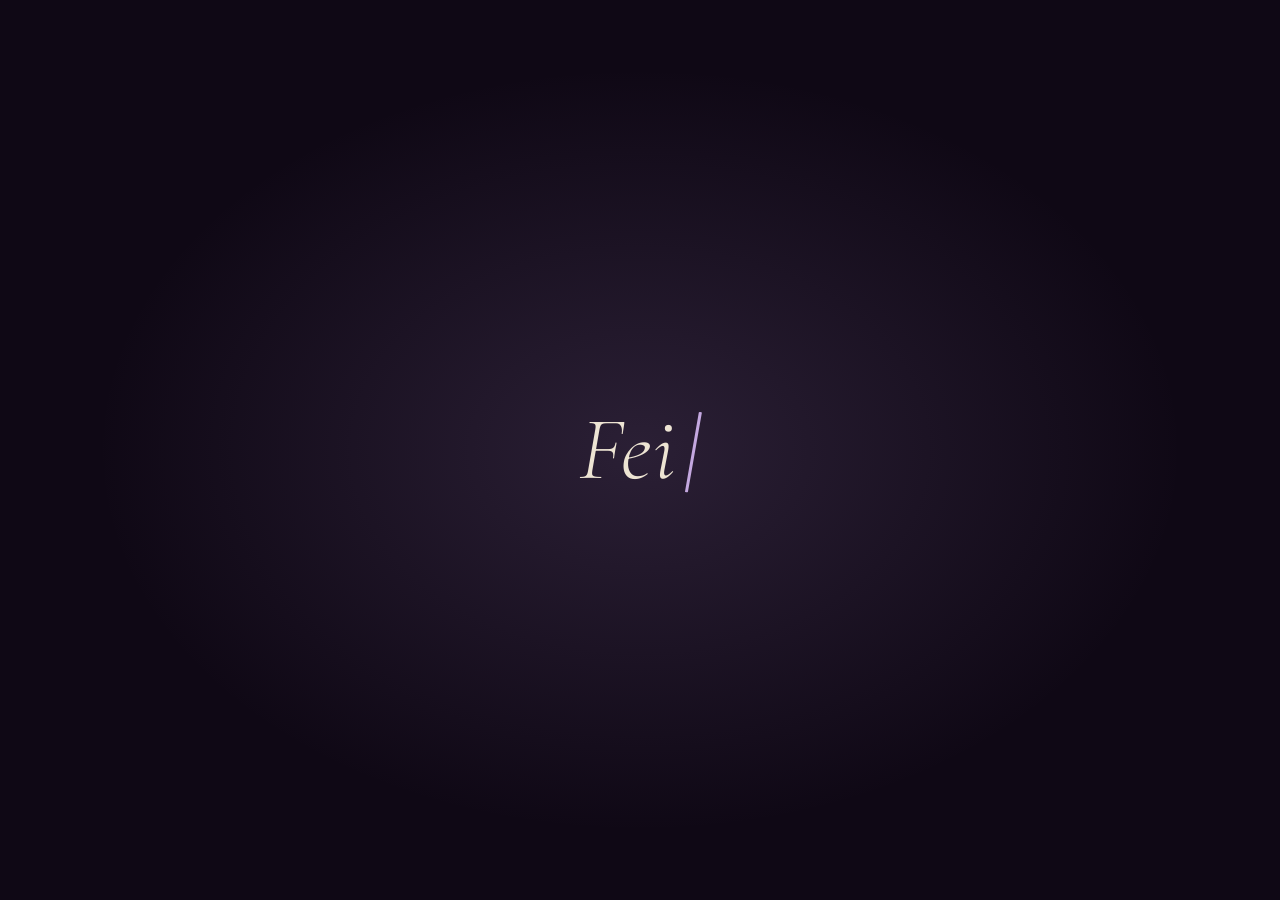
==== index.html @ f2038917 "Pagina de creditos com glitch e efeito de TV Co-Authored-By: Claude Sonnet 4.6 <noreply@anthropic.co" ====
<!DOCTYPE html>
<html lang="pt-BR">
<head>
  <meta charset="UTF-8" />
  <meta name="viewport" content="width=device-width, initial-scale=1.0" />
  <meta name="description" content="Feito com Amor — um lugar pra Agatha." />
  <meta name="theme-color" content="#0f0815" />

  <title>Feito com Amor</title>

  <link rel="preconnect" href="https://fonts.googleapis.com" />
  <link rel="preconnect" href="https://fonts.gstatic.com" crossorigin />
  <link
    href="https://fonts.googleapis.com/css2?family=Cormorant+Garamond:ital,wght@0,300;0,400;0,500;1,300;1,400&family=Dancing+Script:wght@400;500;600&family=Inter:wght@300;400;500;600;700&display=swap"
    rel="stylesheet"
  />

  <link rel="stylesheet" href="css/style.css" />
  <link rel="stylesheet" href="css/menu.css" />
</head>

<body class="home">

  <!-- ETAPA 1 — "Feito com Amor" -->
  <section id="etapa-1" class="etapa etapa--1" aria-label="Abertura">
    <div class="etapa__conteudo">
      <h1 class="etapa__titulo" id="titulo-1" aria-live="polite"></h1>
    </div>
  </section>

  <!-- ETAPA 2 — Texto de introdução -->
  <section id="etapa-2" class="etapa etapa--2" aria-label="Introdução">
    <div class="etapa__conteudo">
      <h2 class="etapa__olho">Comece por aqui</h2>
      <div class="introducao" id="introducao-texto" aria-live="polite"></div>
      <button class="etapa__avancar" id="btn-continuar" type="button" aria-label="Conhecer quem te ama">
        <span>Conhecer quem te ama</span>
        <svg viewBox="0 0 24 24" aria-hidden="true">
          <path d="M12 4l-1.4 1.4L16.2 11H4v2h12.2l-5.6 5.6L12 20l8-8z" fill="currentColor"/>
        </svg>
      </button>
    </div>
  </section>

  <!-- ETAPA 3 — As três portas -->
  <section id="etapa-3" class="etapa etapa--3" aria-label="As portas">

    <button class="btn-voltar-intro" id="btn-voltar-intro" type="button" aria-label="Voltar para o começo">
      <svg viewBox="0 0 24 24" aria-hidden="true">
        <path d="M20 11H7.83l5.59-5.59L12 4l-8 8 8 8 1.41-1.41L7.83 13H20v-2z" fill="currentColor"/>
      </svg>
      <span>Comece por aqui</span>
    </button>

    <div class="etapa__conteudo etapa__conteudo--portas">
      <h2 class="etapa__olho">Abra uma porta</h2>
      <p class="etapa__subtitulo">Cada porta é um mundo. Você escolhe por onde começar.</p>

      <nav class="portas-grade" aria-label="Mundos">
        <!-- Mexicana -->
        <div class="porta-item porta-item--mexicana">
          <a href="amigos/mexicana/index.html" class="porta-link" aria-label="Entrar no mundo de Mexicana">
            <div class="porta-visual">
              <img class="porta-foto" src="assets/images/mexicana.png" alt="" aria-hidden="true" />
              <svg class="porta-svg" viewBox="0 0 160 240" fill="none" xmlns="http://www.w3.org/2000/svg" aria-hidden="true">
                <rect x="1" y="1" width="158" height="238" rx="1" stroke="rgba(168,137,198,0.35)" stroke-width="1.5"/>
                <path d="M16,65 Q16,14 80,14 Q144,14 144,65 L144,228 L16,228 Z" fill="rgba(15,8,21,0.85)" stroke="rgba(168,137,198,0.22)" stroke-width="1"/>
                <path d="M27,68 Q27,27 80,27 Q133,27 133,68" stroke="rgba(168,137,198,0.15)" stroke-width="1" fill="none"/>
                <rect x="27" y="74" width="106" height="60" rx="1" stroke="rgba(168,137,198,0.18)" stroke-width="1"/>
                <rect x="27" y="147" width="106" height="70" rx="1" stroke="rgba(168,137,198,0.18)" stroke-width="1"/>
                <circle cx="126" cy="184" r="6" fill="rgba(168,137,198,0.55)" stroke="rgba(196,168,224,0.3)" stroke-width="1"/>
                <rect x="125" y="190" width="2" height="8" rx="1" fill="rgba(168,137,198,0.4)"/>
              </svg>
              <div class="porta-entrar" aria-hidden="true">Entrar</div>
            </div>
            <div class="porta-info">
              <span class="porta-numero">01</span>
              <span class="porta-nome">Mexicana</span>
            </div>
          </a>
        </div>

        <!-- Pablo -->
        <div class="porta-item porta-item--pablo">
          <a href="amigos/pablo/index.html" class="porta-link" aria-label="Entrar no mundo de Pablo">
            <div class="porta-visual">
              <img class="porta-foto" src="assets/images/pablo.png" alt="" aria-hidden="true" />
              <svg class="porta-svg" viewBox="0 0 160 240" fill="none" xmlns="http://www.w3.org/2000/svg" aria-hidden="true">
                <rect x="1" y="1" width="158" height="238" rx="1" stroke="rgba(122,95,168,0.35)" stroke-width="1.5"/>
                <path d="M16,65 Q16,14 80,14 Q144,14 144,65 L144,228 L16,228 Z" fill="rgba(15,8,21,0.85)" stroke="rgba(122,95,168,0.22)" stroke-width="1"/>
                <path d="M27,68 Q27,27 80,27 Q133,27 133,68" stroke="rgba(122,95,168,0.15)" stroke-width="1" fill="none"/>
                <rect x="27" y="74" width="106" height="60" rx="1" stroke="rgba(122,95,168,0.18)" stroke-width="1"/>
                <rect x="27" y="147" width="106" height="70" rx="1" stroke="rgba(122,95,168,0.18)" stroke-width="1"/>
                <circle cx="126" cy="184" r="6" fill="rgba(122,95,168,0.55)" stroke="rgba(160,140,200,0.3)" stroke-width="1"/>
                <rect x="125" y="190" width="2" height="8" rx="1" fill="rgba(122,95,168,0.4)"/>
              </svg>
              <div class="porta-entrar" aria-hidden="true">Entrar</div>
            </div>
            <div class="porta-info">
              <span class="porta-numero">02</span>
              <span class="porta-nome">Pablo</span>
            </div>
          </a>
        </div>

        <!-- Purple -->
        <div class="porta-item porta-item--purple">
          <a href="amigos/purple/index.html" class="porta-link" aria-label="Entrar no mundo de Purple">
            <div class="porta-visual">
              <img class="porta-foto" src="assets/images/purple.png" alt="" aria-hidden="true" />
              <svg class="porta-svg" viewBox="0 0 160 240" fill="none" xmlns="http://www.w3.org/2000/svg" aria-hidden="true">
                <rect x="1" y="1" width="158" height="238" rx="1" stroke="rgba(176,156,208,0.35)" stroke-width="1.5"/>
                <path d="M16,65 Q16,14 80,14 Q144,14 144,65 L144,228 L16,228 Z" fill="rgba(15,8,21,0.85)" stroke="rgba(176,156,208,0.22)" stroke-width="1"/>
                <path d="M27,68 Q27,27 80,27 Q133,27 133,68" stroke="rgba(176,156,208,0.15)" stroke-width="1" fill="none"/>
                <rect x="27" y="74" width="106" height="60" rx="1" stroke="rgba(176,156,208,0.18)" stroke-width="1"/>
                <rect x="27" y="147" width="106" height="70" rx="1" stroke="rgba(176,156,208,0.18)" stroke-width="1"/>
                <circle cx="126" cy="184" r="6" fill="rgba(176,156,208,0.55)" stroke="rgba(208,192,232,0.3)" stroke-width="1"/>
                <rect x="125" y="190" width="2" height="8" rx="1" fill="rgba(176,156,208,0.4)"/>
              </svg>
              <div class="porta-entrar" aria-hidden="true">Entrar</div>
            </div>
            <div class="porta-info">
              <span class="porta-numero">03</span>
              <span class="porta-nome">Purple</span>
            </div>
          </a>
        </div>
      </nav>

      <a href="creditos.html" class="btn-creditos" aria-label="Ver créditos">Créditos</a>
    </div>
  </section>

  <!-- Overlay de transição de página -->
  <div class="transicao-overlay" id="transicao-overlay" aria-hidden="true"></div>

  <script src="js/menu.js" defer></script>
</body>
</html>
---- css/style.css ----
/* ============================================================
   SISTEMA DE DESIGN — PARA AGATHA
   Princípio: cada escolha existe pra fazer a leitura demorar
   o tempo que o sentimento pede.
   ============================================================ */

/* ---------- Reset gentil ---------- */
*,
*::before,
*::after {
  box-sizing: border-box;
  margin: 0;
  padding: 0;
}

html {
  scroll-behavior: smooth;
  /* Suaviza o scroll programático também */
}

img {
  max-width: 100%;
  display: block;
}

button {
  font: inherit;
  color: inherit;
  background: none;
  border: none;
  cursor: pointer;
}

/* ---------- Variáveis (a "alma" visual) ---------- */
:root {
  /* Paleta: tinta sobre papel, à noite */
  --tinta:        #2a211b;     /* Marrom-tinta escuro */
  --tinta-suave:  #5a4a3e;
  --papel:        #f4ece0;     /* Papel envelhecido quente */
  --papel-claro:  #faf5ec;
  --papel-sombra: #e8dcc4;
  --dourado:      #b08a4d;     /* Detalhes: vinheta, borda fina */
  --dourado-claro:#d4b681;
  --noite:        #14110d;     /* Fundos escuros (abertura, encerramento) */
  --noite-suave:  #1f1a14;
  --creme:        #ede4d3;     /* Texto claro sobre noite */

  /* Tipografia */
  --fonte-serif:  'Cormorant Garamond', Georgia, 'Times New Roman', serif;
  --fonte-script: 'Dancing Script', 'Brush Script MT', cursive;
  --fonte-sans:   'Inter', -apple-system, BlinkMacSystemFont, 'Segoe UI', sans-serif;

  /* Tamanhos (escala fluida, respira em qualquer tela) */
  --tamanho-hero:    clamp(2.2rem, 6vw, 4.5rem);
  --tamanho-titulo:  clamp(1.8rem, 4.5vw, 3rem);
  --tamanho-texto:   clamp(1.05rem, 1.4vw, 1.2rem);
  --tamanho-pequeno: clamp(0.85rem, 1.1vw, 0.95rem);

  /* Espaçamento generoso — a respiração do design */
  --espaco-secao:   clamp(5rem, 12vh, 10rem);
  --espaco-bloco:   clamp(1.5rem, 3vw, 2.5rem);

  /* Ritmo de movimento */
  --transicao-lenta: 1.4s cubic-bezier(0.22, 0.61, 0.36, 1);
  --transicao-media: 0.8s cubic-bezier(0.22, 0.61, 0.36, 1);
  --transicao-curta: 0.4s ease;
}

/* ---------- Base ---------- */
html, body {
  background: var(--papel);
  color: var(--tinta);
  font-family: var(--fonte-sans);
  font-size: var(--tamanho-texto);
  line-height: 1.7;
  font-weight: 300;
  -webkit-font-smoothing: antialiased;
  -moz-osx-font-smoothing: grayscale;
  overflow-x: hidden;
}

body.amigo,
body.home {
  background: var(--noite);
  color: var(--creme);
}

/* Textura sutil de papel em todo o corpo (não é barulhenta) */
body {
  background-image:
    radial-gradient(ellipse at top, rgba(176, 138, 77, 0.04), transparent 60%),
    radial-gradient(ellipse at bottom, rgba(42, 33, 27, 0.03), transparent 60%);
  background-attachment: fixed;
}

/* ---------- Acessibilidade ---------- */
.skip-link {
  position: absolute;
  top: -100px;
  left: 1rem;
  background: var(--tinta);
  color: var(--papel);
  padding: 0.75rem 1.25rem;
  border-radius: 4px;
  text-decoration: none;
  font-size: 0.9rem;
  z-index: 1000;
  transition: top var(--transicao-curta);
}
.skip-link:focus {
  top: 1rem;
}

@media (prefers-reduced-motion: reduce) {
  *, *::before, *::after {
    animation-duration: 0.01ms !important;
    animation-iteration-count: 1 !important;
    transition-duration: 0.01ms !important;
    scroll-behavior: auto !important;
  }
}

/* Foco visível (teclado) */
:focus-visible {
  outline: 2px solid var(--dourado);
  outline-offset: 4px;
  border-radius: 2px;
}

/* ============================================================
   ABERTURA
   ============================================================ */
.abertura {
  position: fixed;
  inset: 0;
  background: var(--noite);
  color: var(--creme);
  display: flex;
  align-items: center;
  justify-content: center;
  text-align: center;
  z-index: 100;
  padding: 2rem;
  transition: opacity var(--transicao-lenta), visibility var(--transicao-lenta);
}

.abertura--saindo {
  opacity: 0;
  visibility: hidden;
  pointer-events: none;
}

.abertura__conteudo {
  max-width: 36rem;
}

.abertura__assinatura {
  font-family: var(--fonte-sans);
  font-size: var(--tamanho-pequeno);
  letter-spacing: 0.4em;
  text-transform: lowercase;
  color: var(--dourado-claro);
  opacity: 0;
  animation: aparecer 1.2s ease 0.3s forwards;
  margin-bottom: 3rem;
}

.abertura__titulo {
  font-family: var(--fonte-serif);
  font-size: var(--tamanho-hero);
  font-weight: 300;
  font-style: italic;
  line-height: 1.2;
  letter-spacing: 0.01em;
  min-height: 2.4em; /* reserva espaço enquanto digita */
  margin-bottom: 4rem;
}

/* Cursor piscante do "está sendo digitado" */
.abertura__titulo::after {
  content: '|';
  display: inline-block;
  margin-left: 0.05em;
  animation: piscar 1s steps(1) infinite;
  color: var(--dourado-claro);
  font-weight: 100;
}

@keyframes piscar {
  50% { opacity: 0; }
}

.abertura__convite {
  font-family: var(--fonte-sans);
  font-size: var(--tamanho-pequeno);
  letter-spacing: 0.3em;
  text-transform: lowercase;
  color: var(--creme);
  opacity: 0;
  animation: pulsar 3s ease-in-out infinite;
}

@keyframes pulsar {
  0%, 100% { opacity: 0.3; }
  50%      { opacity: 0.7; }
}

@keyframes aparecer {
  to { opacity: 1; }
}

@keyframes piscar {
  50% { opacity: 0; }
}

/* Quando o conteúdo principal começa a aparecer */
body.aberto .abertura {
  position: fixed; /* continua no lugar até o fade terminar */
}

/* ============================================================
   SEÇÕES — base comum
   ============================================================ */
.secao__cabecalho {
  text-align: center;
  margin-bottom: calc(var(--espaco-secao) * 0.7);
  padding: 0 1.5rem;
}

.secao__olho {
  font-family: var(--fonte-sans);
  font-size: var(--tamanho-pequeno);
  letter-spacing: 0.4em;
  text-transform: lowercase;
  color: var(--dourado);
  margin-bottom: 1rem;
}

.secao__titulo {
  font-family: var(--fonte-serif);
  font-size: var(--tamanho-titulo);
  font-weight: 400;
  font-style: italic;
  color: var(--tinta);
}

/* Estado inicial: invisível até o JS revelar */
.revelar {
  opacity: 0;
  transform: translateY(40px);
  transition: opacity 1.2s ease, transform 1.2s ease;
}

.revelar.revelar--visivel {
  opacity: 1;
  transform: translateY(0);
}

/* ============================================================
   CARTA
   ============================================================ */
.carta {
  min-height: 100vh;
  display: flex;
  align-items: center;
  justify-content: center;
  padding: var(--espaco-secao) 1.5rem;
  background: var(--papel);
}

.carta__papel {
  max-width: 38rem;
  width: 100%;
  background: var(--papel-claro);
  padding: clamp(2.5rem, 6vw, 5rem) clamp(2rem, 5vw, 4rem);
  border: 1px solid var(--papel-sombra);
  border-radius: 2px;
  box-shadow:
    0 1px 0 rgba(255, 255, 255, 0.5) inset,
    0 30px 60px -20px rgba(42, 33, 27, 0.15),
    0 10px 20px -10px rgba(42, 33, 27, 0.1);
  position: relative;
}

/* Vinheta nas bordas — amassa a página com suavidade */
.carta__papel::before {
  content: '';
  position: absolute;
  inset: 8px;
  border: 1px solid rgba(176, 138, 77, 0.25);
  border-radius: 1px;
  pointer-events: none;
}

.carta__data {
  font-family: var(--fonte-sans);
  font-size: var(--tamanho-pequeno);
  letter-spacing: 0.25em;
  text-transform: lowercase;
  color: var(--tinta-suave);
  text-align: center;
  margin-bottom: 3rem;
}

.carta__corpo {
  font-family: var(--fonte-script);
  font-size: clamp(1.3rem, 2.4vw, 1.7rem);
  line-height: 1.9;
  color: var(--tinta);
  text-align: left;
  margin-bottom: 3rem;
}

.carta__corpo p {
  margin-bottom: 1.5em;
  min-height: 1.9em; /* reserva espaço durante a digitação */
}

/* Cursor piscante na carta também */
.carta__corpo p.digitando::after {
  content: '|';
  display: inline-block;
  margin-left: 0.05em;
  animation: piscar 1s steps(1) infinite;
  color: var(--dourado);
  font-weight: 300;
}

.carta__assinatura {
  font-family: var(--fonte-script);
  font-size: clamp(1.4rem, 2.6vw, 1.9rem);
  color: var(--tinta-suave);
  text-align: right;
  font-style: italic;
}

/* ============================================================
   LINHA DO TEMPO
   ============================================================ */
.linha-do-tempo {
  padding: var(--espaco-secao) 1.5rem;
  background: var(--papel-claro);
  background-image:
    linear-gradient(to bottom, transparent, rgba(176, 138, 77, 0.03) 50%, transparent);
}

.memorias {
  list-style: none;
  max-width: 72rem;
  margin: 0 auto;
  display: flex;
  flex-direction: column;
  gap: var(--espaco-secao);
}

.memoria {
  display: grid;
  grid-template-columns: 1fr;
  gap: 2rem;
  align-items: center;
}

@media (min-width: 768px) {
  .memoria {
    grid-template-columns: 1fr 1fr;
    gap: 4rem;
  }
  .memoria--invertida .memoria__figura {
    order: 2;
  }
  .memoria--invertida .memoria__texto {
    order: 1;
    text-align: right;
  }
}

/* A moldura: parece polaroid levemente imperfeita */
.memoria__figura {
  position: relative;
  background: #fff;
  padding: 14px 14px 40px;
  box-shadow:
    0 2px 4px rgba(0, 0, 0, 0.05),
    0 20px 40px -15px rgba(42, 33, 27, 0.25);
  transform: rotate(-1.5deg);
  transition: transform var(--transicao-media);
}

.memoria:hover .memoria__figura,
.memoria:focus-within .memoria__figura {
  transform: rotate(0deg) scale(1.02);
}

.memoria--invertida .memoria__figura {
  transform: rotate(1.5deg);
}

.memoria__foto,
.memoria__foto-placeholder {
  width: 100%;
  aspect-ratio: 4 / 5;
  object-fit: cover;
  background-color: var(--papel-sombra);
  display: block;
}

.memoria__foto-placeholder {
  display: flex;
  align-items: center;
  justify-content: center;
  font-family: var(--fonte-sans);
  font-size: var(--tamanho-pequeno);
  color: var(--tinta-suave);
  letter-spacing: 0.2em;
  text-transform: lowercase;
  font-style: italic;
  background: linear-gradient(135deg, var(--papel-sombra), var(--papel-claro));
}

.memoria__foto {
  display: none; /* só aparece quando a imagem carrega */
}

.memoria__legenda {
  position: absolute;
  bottom: 10px;
  left: 14px;
  right: 14px;
  text-align: center;
  font-family: var(--fonte-script);
  font-size: 1.1rem;
  color: var(--tinta-suave);
}

.memoria__data {
  font-family: var(--fonte-sans);
  font-size: var(--tamanho-pequeno);
  letter-spacing: 0.3em;
  text-transform: lowercase;
  color: var(--dourado);
  margin-bottom: 0.75rem;
}

.memoria__titulo {
  font-family: var(--fonte-serif);
  font-size: clamp(1.5rem, 3vw, 2.2rem);
  font-weight: 400;
  font-style: italic;
  color: var(--tinta);
  margin-bottom: 1rem;
  line-height: 1.2;
}

.memoria__descricao {
  font-size: var(--tamanho-texto);
  color: var(--tinta-suave);
  line-height: 1.7;
}

/* ============================================================
   GALERIA — espalhada como num caderno
   ============================================================ */
.galeria {
  padding: var(--espaco-secao) 1.5rem;
  background: var(--papel);
  position: relative;
  overflow: hidden;
}

.galeria__grade {
  max-width: 80rem;
  margin: 0 auto;
  display: grid;
  grid-template-columns: repeat(2, 1fr);
  gap: 1.5rem;
}

@media (min-width: 768px) {
  .galeria__grade {
    grid-template-columns: repeat(3, 1fr);
    gap: 2rem;
  }
}

@media (min-width: 1024px) {
  .galeria__grade {
    grid-template-columns: repeat(4, 1fr);
    gap: 2.5rem;
  }
}

.galeria__item {
  position: relative;
  background: #fff;
  padding: 10px 10px 32px;
  box-shadow:
    0 2px 4px rgba(0, 0, 0, 0.04),
    0 15px 30px -12px rgba(42, 33, 27, 0.2);
  transition: transform var(--transicao-media), z-index 0s;
  z-index: 1;
}

/* Rotações imperfeitas, como alguém colou à mão */
.galeria__item--1 { transform: rotate(-2.5deg); }
.galeria__item--2 { transform: rotate(1.8deg) translateY(20px); }
.galeria__item--3 { transform: rotate(-1deg); }
.galeria__item--4 { transform: rotate(2.2deg) translateY(-15px); }
.galeria__item--5 { transform: rotate(-1.8deg) translateY(10px); }

.galeria__item:hover {
  transform: rotate(0deg) scale(1.04) translateY(0);
  z-index: 10;
}

.galeria__foto,
.galeria__placeholder {
  width: 100%;
  aspect-ratio: 1 / 1;
  object-fit: cover;
  background-color: var(--papel-sombra);
  display: block;
}

.galeria__placeholder {
  display: flex;
  align-items: center;
  justify-content: center;
  background: linear-gradient(135deg, var(--papel-sombra), var(--papel-claro));
}

.galeria__foto {
  display: none;
}

.galeria__legenda {
  position: absolute;
  bottom: 8px;
  left: 10px;
  right: 10px;
  text-align: center;
  font-family: var(--fonte-script);
  font-size: 1rem;
  color: var(--tinta-suave);
  white-space: nowrap;
  overflow: hidden;
  text-overflow: ellipsis;
}

/* ============================================================
   ENCERRAMENTO
   ============================================================ */
.encerramento {
  min-height: 100vh;
  background: var(--noite);
  color: var(--creme);
  display: flex;
  flex-direction: column;
  align-items: center;
  justify-content: center;
  padding: var(--espaco-secao) 1.5rem;
  text-align: center;
  position: relative;
}

/* Vinheta de luz suave no centro, como um foco de vela */
.encerramento::before {
  content: '';
  position: absolute;
  inset: 0;
  background: radial-gradient(ellipse at center, rgba(176, 138, 77, 0.08), transparent 70%);
  pointer-events: none;
}

.encerramento__foto-grupo {
  max-width: 26rem;
  width: 100%;
  margin-bottom: 3rem;
  position: relative;
  z-index: 1;
}

.encerramento__foto,
.encerramento__placeholder {
  width: 100%;
  aspect-ratio: 4 / 5;
  object-fit: cover;
  background: var(--noite-suave);
  border: 1px solid rgba(176, 138, 77, 0.3);
  box-shadow: 0 30px 60px -20px rgba(0, 0, 0, 0.5);
}

.encerramento__placeholder {
  display: flex;
  align-items: center;
  justify-content: center;
  font-family: var(--fonte-sans);
  font-size: var(--tamanho-pequeno);
  color: var(--dourado-claro);
  letter-spacing: 0.3em;
  text-transform: lowercase;
  font-style: italic;
}

.encerramento__foto {
  display: none;
}

.encerramento__frase {
  font-family: var(--fonte-serif);
  font-size: var(--tamanho-titulo);
  font-weight: 300;
  font-style: italic;
  line-height: 1.4;
  max-width: 32rem;
  margin-bottom: 4rem;
  position: relative;
  z-index: 1;
  min-height: 2em;
}

.encerramento__frase::after {
  content: '|';
  display: inline-block;
  margin-left: 0.05em;
  animation: piscar 1s steps(1) infinite;
  color: var(--dourado-claro);
}

.encerramento__rodape {
  font-family: var(--fonte-sans);
  font-size: var(--tamanho-pequeno);
  letter-spacing: 0.2em;
  text-transform: lowercase;
  color: var(--dourado-claro);
  opacity: 0.7;
  position: relative;
  z-index: 1;
}

/* ============================================================
   PLAYER DE ÁUDIO — canto inferior direito, discreto
   ============================================================ */
.player {
  position: fixed;
  bottom: 1.5rem;
  right: 1.5rem;
  z-index: 50;
}

.player__botao {
  display: flex;
  align-items: center;
  gap: 0.5rem;
  padding: 0.7rem 1rem;
  background: rgba(20, 17, 13, 0.85);
  color: var(--creme);
  border: 1px solid rgba(176, 138, 77, 0.3);
  border-radius: 100px;
  backdrop-filter: blur(8px);
  -webkit-backdrop-filter: blur(8px);
  font-size: var(--tamanho-pequeno);
  letter-spacing: 0.15em;
  text-transform: lowercase;
  transition: background var(--transicao-curta), border-color var(--transicao-curta), transform var(--transicao-curta);
}

.player__botao:hover {
  background: rgba(20, 17, 13, 0.95);
  border-color: var(--dourado-claro);
  transform: translateY(-2px);
}

.player__icone {
  width: 14px;
  height: 14px;
  flex-shrink: 0;
}

.player__icone--pause { display: none; }

.player.tocando .player__icone--play  { display: none; }
.player.tocando .player__icone--pause { display: block; }

.player__rotulo {
  font-family: var(--fonte-sans);
}

@media (max-width: 480px) {
  .player__rotulo { display: none; }
  .player__botao { padding: 0.7rem; }
}
---- css/menu.css ----
/* ============================================================
   MENU — Feito com Amor
   Portas reais. Animacoes fluidas. Roxo como alma.
   ============================================================ */

:root {
  --roxo:        #a889c6;
  --roxo-claro:  #c4a8e0;
  --roxo-escuro: #6b4d8a;
  --roxo-fundo:  #1a0f1f;
  --roxo-noite:  #0f0815;
}

/* ---------- Body home ---------- */
body.home {
  background: var(--roxo-noite);
  color: var(--creme);
  overflow: hidden;
  height: 100vh;
}

body.home.etapa-livre {
  overflow-y: auto;
  height: auto;
}

/* ---------- Etapas ---------- */
.etapa {
  position: fixed;
  inset: 0;
  display: flex;
  align-items: center;
  justify-content: center;
  padding: 2rem 1.5rem;
  opacity: 0;
  visibility: hidden;
  pointer-events: none;
  transition: opacity 1.2s ease, visibility 1.2s ease, transform 1.2s ease;
  z-index: 1;
}

.etapa--ativa {
  opacity: 1;
  visibility: visible;
  pointer-events: auto;
  z-index: 5;
}

.etapa--saindo {
  opacity: 0;
  transform: translateY(-24px);
}

.etapa__conteudo {
  max-width: 70rem;
  width: 100%;
  text-align: center;
}

/* ---------- ETAPA 1 — "Feito com Amor" ---------- */
.etapa--1 {
  background: radial-gradient(ellipse at center, rgba(168,137,198,0.18), transparent 60%),
              var(--roxo-noite);
}

.etapa__titulo {
  font-family: var(--fonte-serif);
  font-size: clamp(2.4rem, 8vw, 5rem);
  font-weight: 300;
  font-style: italic;
  letter-spacing: 0.02em;
  color: var(--creme);
  min-height: 2em;
  display: flex;
  align-items: center;
  justify-content: center;
}

.etapa__titulo::after {
  content: '|';
  display: inline-block;
  margin-left: 0.1em;
  color: var(--roxo-claro);
  animation: piscar 1s steps(1) infinite;
}

.etapa__titulo.sem-cursor::after {
  display: none;
}

/* ---------- ETAPA 2 — Introducao ---------- */
.etapa--2 {
  background: radial-gradient(ellipse at top, rgba(168,137,198,0.1), transparent 60%),
              var(--roxo-noite);
  align-items: flex-start;
  padding-top: 12vh;
}

.etapa__olho {
  font-family: var(--fonte-sans);
  font-size: var(--tamanho-pequeno);
  letter-spacing: 0.5em;
  color: var(--roxo-claro);
  margin-bottom: 3rem;
  font-weight: 400;
}

.introducao {
  font-family: var(--fonte-serif);
  font-size: clamp(1.15rem, 2vw, 1.4rem);
  line-height: 1.9;
  color: var(--creme);
  max-width: 38rem;
  margin: 0 auto 3.5rem;
  text-align: left;
  min-height: 8em;
  font-weight: 300;
  font-style: italic;
  opacity: 0.92;
}

.introducao p { margin-bottom: 1em; }
.introducao p:last-child { margin-bottom: 0; }

.introducao p.digitando::after {
  content: '|';
  display: inline-block;
  margin-left: 0.05em;
  animation: piscar 1s steps(1) infinite;
  color: var(--roxo-claro);
}

.etapa__avancar {
  display: inline-flex;
  align-items: center;
  gap: 0.75rem;
  padding: 1rem 2rem;
  font-family: var(--fonte-sans);
  font-size: var(--tamanho-pequeno);
  letter-spacing: 0.25em;
  color: var(--roxo-claro);
  border: 1px solid rgba(168,137,198,0.4);
  border-radius: 100px;
  background: transparent;
  transition: all var(--transicao-media);
  opacity: 0;
  transform: translateY(10px);
  pointer-events: none;
}

.etapa__avancar--visivel {
  opacity: 1;
  transform: translateY(0);
  pointer-events: auto;
}

.etapa__avancar:hover {
  background: rgba(168,137,198,0.12);
  border-color: var(--roxo-claro);
  color: var(--creme);
  transform: translateY(-2px);
}

.etapa__avancar svg {
  width: 16px;
  height: 16px;
  transition: transform var(--transicao-curta);
}

.etapa__avancar:hover svg {
  transform: translateX(4px);
}

/* ---------- ETAPA 3 — Portas ---------- */
.etapa--3 {
  background: var(--roxo-noite);
  align-items: flex-start;
  padding-top: 6vh;
  padding-bottom: 5vh;
  overflow-y: auto;
}

.etapa__conteudo--portas {
  max-width: 72rem;
}

.etapa__subtitulo {
  font-family: var(--fonte-serif);
  font-style: italic;
  font-size: clamp(1rem, 1.6vw, 1.2rem);
  color: var(--creme);
  opacity: 0.55;
  margin-top: -1.5rem;
  margin-bottom: 1rem;
}

/* Botao voltar ao inicio (canto sup esquerdo) */
.btn-voltar-intro {
  position: fixed;
  top: 1.5rem;
  left: 1.5rem;
  z-index: 20;
  display: inline-flex;
  align-items: center;
  gap: 0.5rem;
  padding: 0.55rem 1rem;
  font-family: var(--fonte-sans);
  font-size: 0.78rem;
  letter-spacing: 0.2em;
  color: rgba(196,168,224,0.7);
  border: 1px solid rgba(168,137,198,0.2);
  border-radius: 100px;
  background: rgba(15,8,21,0.7);
  backdrop-filter: blur(8px);
  -webkit-backdrop-filter: blur(8px);
  cursor: pointer;
  transition: all var(--transicao-curta);
  opacity: 0;
  pointer-events: none;
}

.btn-voltar-intro.visivel {
  opacity: 1;
  pointer-events: auto;
}

.btn-voltar-intro:hover {
  color: var(--creme);
  border-color: rgba(168,137,198,0.5);
  background: rgba(168,137,198,0.1);
}

.btn-voltar-intro svg {
  width: 14px;
  height: 14px;
}

/* ============================================================
   GRADE DE PORTAS
   ============================================================ */
.portas-grade {
  list-style: none;
  display: grid;
  grid-template-columns: repeat(3, 1fr);
  gap: 2rem;
  margin-top: 3rem;
}

@media (max-width: 700px) {
  .portas-grade {
    grid-template-columns: 1fr;
    gap: 1.5rem;
  }
}

@media (min-width: 700px) and (max-width: 960px) {
  .portas-grade {
    grid-template-columns: repeat(3, 1fr);
    gap: 1.25rem;
  }
}

/* ---------- Cada porta ---------- */
.porta-item {
  opacity: 0;
  transform: translateY(40px) scale(0.96);
  transition: opacity 0.9s ease, transform 0.9s cubic-bezier(0.22, 0.61, 0.36, 1);
}

.porta-item--visivel {
  opacity: 1;
  transform: translateY(0) scale(1);
}

.porta-link {
  display: flex;
  flex-direction: column;
  text-decoration: none;
  color: var(--creme);
}

/* Wrapper visual da porta */
.porta-visual {
  position: relative;
  aspect-ratio: 2 / 3;
  overflow: hidden;
  border-radius: 3px 3px 0 0;
  cursor: pointer;
  transition: transform 0.5s cubic-bezier(0.22, 0.61, 0.36, 1),
              box-shadow 0.5s ease;
}

.porta-item--mexicana .porta-visual { box-shadow: 0 0 0 1px rgba(168,137,198,0.25); }
.porta-item--pablo    .porta-visual { box-shadow: 0 0 0 1px rgba(122,95,168,0.25); }
.porta-item--purple   .porta-visual { box-shadow: 0 0 0 1px rgba(176,156,208,0.25); }

.porta-link:hover .porta-visual {
  transform: translateY(-8px);
}

.porta-item--mexicana .porta-link:hover .porta-visual {
  box-shadow: 0 30px 60px -20px rgba(0,0,0,0.6),
              0 0 60px -10px rgba(168,137,198,0.35),
              0 0 0 1px rgba(168,137,198,0.5);
}
.porta-item--pablo .porta-link:hover .porta-visual {
  box-shadow: 0 30px 60px -20px rgba(0,0,0,0.6),
              0 0 60px -10px rgba(122,95,168,0.35),
              0 0 0 1px rgba(122,95,168,0.5);
}
.porta-item--purple .porta-link:hover .porta-visual {
  box-shadow: 0 30px 60px -20px rgba(0,0,0,0.6),
              0 0 60px -10px rgba(176,156,208,0.35),
              0 0 0 1px rgba(176,156,208,0.5);
}

/* Foto da pessoa: fundo, revelada no hover */
.porta-foto {
  position: absolute;
  inset: 0;
  width: 100%;
  height: 100%;
  object-fit: cover;
  object-position: top center;
  opacity: 0;
  transform: scale(1.06);
  transition: opacity 0.65s ease, transform 0.65s ease;
  z-index: 0;
}

.porta-link:hover .porta-foto {
  opacity: 0.9;
  transform: scale(1);
}

/* SVG da porta (sempre visivel, na frente) */
.porta-svg {
  position: absolute;
  inset: 0;
  width: 100%;
  height: 100%;
  z-index: 1;
  transition: opacity 0.5s ease;
}

.porta-link:hover .porta-svg {
  opacity: 0.08;
}

/* "Entrar" que aparece no hover */
.porta-entrar {
  position: absolute;
  bottom: 1.5rem;
  left: 50%;
  transform: translateX(-50%) translateY(8px);
  z-index: 2;
  font-family: var(--fonte-sans);
  font-size: 0.75rem;
  letter-spacing: 0.4em;
  color: var(--creme);
  opacity: 0;
  transition: opacity 0.4s ease 0.1s, transform 0.4s ease 0.1s;
  white-space: nowrap;
  padding: 0.4rem 1rem;
  border: 1px solid rgba(255,255,255,0.3);
  border-radius: 100px;
  backdrop-filter: blur(4px);
  -webkit-backdrop-filter: blur(4px);
  background: rgba(15,8,21,0.4);
}

.porta-link:hover .porta-entrar {
  opacity: 1;
  transform: translateX(-50%) translateY(0);
}

/* Info abaixo da porta */
.porta-info {
  display: flex;
  align-items: baseline;
  gap: 0.75rem;
  padding: 0.85rem 0.2rem 0;
  border-top: 1px solid rgba(168,137,198,0.15);
  transition: border-color 0.4s ease;
}

.porta-item--mexicana .porta-link:hover .porta-info { border-color: rgba(168,137,198,0.4); }
.porta-item--pablo    .porta-link:hover .porta-info { border-color: rgba(122,95,168,0.4); }
.porta-item--purple   .porta-link:hover .porta-info { border-color: rgba(176,156,208,0.4); }

.porta-numero {
  font-family: var(--fonte-sans);
  font-size: 0.72rem;
  letter-spacing: 0.35em;
  font-weight: 500;
  color: var(--roxo-claro);
  opacity: 0.6;
}

.porta-nome {
  font-family: var(--fonte-serif);
  font-size: clamp(1.4rem, 2.2vw, 1.9rem);
  font-weight: 400;
  font-style: italic;
  background: linear-gradient(180deg, var(--creme), var(--roxo-claro));
  -webkit-background-clip: text;
  background-clip: text;
  -webkit-text-fill-color: transparent;
  transition: background 0.4s ease;
}

/* Link de creditos */
.btn-creditos {
  display: inline-block;
  margin-top: 3rem;
  font-family: var(--fonte-sans);
  font-size: 0.68rem;
  letter-spacing: 0.4em;
  text-transform: uppercase;
  color: rgba(196, 168, 224, 0.35);
  text-decoration: none;
  transition: color 0.3s ease;
}

.btn-creditos:hover {
  color: rgba(196, 168, 224, 0.75);
}

/* Scrollbar discreta */
.etapa--3::-webkit-scrollbar { width: 4px; }
.etapa--3::-webkit-scrollbar-track { background: transparent; }
.etapa--3::-webkit-scrollbar-thumb { background: rgba(168,137,198,0.25); border-radius: 2px; }
.etapa--3::-webkit-scrollbar-thumb:hover { background: var(--roxo-claro); }

/* ============================================================
   OVERLAY DE TRANSICAO DE PAGINA
   ============================================================ */
.transicao-overlay {
  position: fixed;
  inset: 0;
  background: var(--roxo-noite);
  z-index: 9999;
  opacity: 0;
  pointer-events: none;
  transition: opacity 0.5s ease;
}

.transicao-overlay--ativa {
  opacity: 1;
  pointer-events: auto;
}

/* ============================================================
   ANIMACOES
   ============================================================ */
@keyframes piscar {
  50% { opacity: 0; }
}

@media (prefers-reduced-motion: reduce) {
  *, *::before, *::after {
    animation-duration: 0.01ms !important;
    animation-iteration-count: 1 !important;
    transition-duration: 0.01ms !important;
  }
}
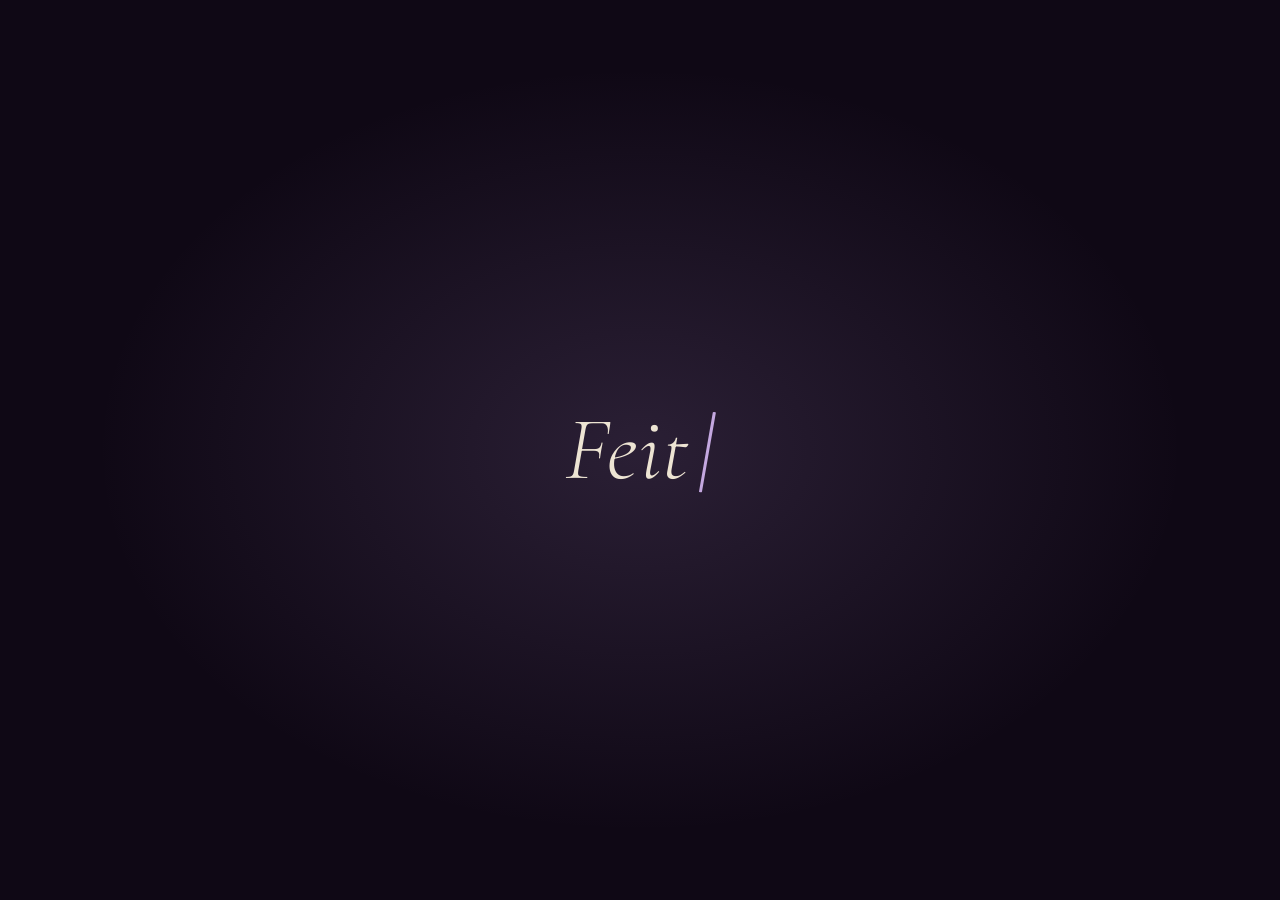
==== commit 8ab5b908: "Novo texto intro, botao Play com video, nav portas no topo Co-Authored-By: Claude Sonnet 4.6 <norepl" ====
--- a/index.html
+++ b/index.html
@@ -31,13 +31,13 @@
   <!-- ETAPA 2 — Texto de introdução -->
   <section id="etapa-2" class="etapa etapa--2" aria-label="Introdução">
     <div class="etapa__conteudo">
-      <h2 class="etapa__olho">Comece por aqui</h2>
+      <h2 class="etapa__olho">Feliz aniversário</h2>
       <div class="introducao" id="introducao-texto" aria-live="polite"></div>
-      <button class="etapa__avancar" id="btn-continuar" type="button" aria-label="Conhecer quem te ama">
-        <span>Conhecer quem te ama</span>
+      <button class="etapa__avancar etapa__avancar--play" id="btn-continuar" type="button" aria-label="Assistir vídeo">
         <svg viewBox="0 0 24 24" aria-hidden="true">
-          <path d="M12 4l-1.4 1.4L16.2 11H4v2h12.2l-5.6 5.6L12 20l8-8z" fill="currentColor"/>
+          <path d="M8 5v14l11-7z" fill="currentColor"/>
         </svg>
+        <span>Play</span>
       </button>
     </div>
   </section>
@@ -45,12 +45,16 @@
   <!-- ETAPA 3 — As três portas -->
   <section id="etapa-3" class="etapa etapa--3" aria-label="As portas">
 
-    <button class="btn-voltar-intro" id="btn-voltar-intro" type="button" aria-label="Voltar para o começo">
-      <svg viewBox="0 0 24 24" aria-hidden="true">
-        <path d="M20 11H7.83l5.59-5.59L12 4l-8 8 8 8 1.41-1.41L7.83 13H20v-2z" fill="currentColor"/>
-      </svg>
-      <span>Comece por aqui</span>
-    </button>
+    <!-- Nav topo: voltar + créditos -->
+    <nav class="nav-portas-topo" id="nav-portas-topo" aria-label="Navegação">
+      <button class="btn-voltar-intro" id="btn-voltar-intro" type="button" aria-label="Voltar para o começo">
+        <svg viewBox="0 0 24 24" aria-hidden="true">
+          <path d="M20 11H7.83l5.59-5.59L12 4l-8 8 8 8 1.41-1.41L7.83 13H20v-2z" fill="currentColor"/>
+        </svg>
+        <span>Feliz aniversário</span>
+      </button>
+      <a href="creditos.html" class="nav-creditos-link">Créditos</a>
+    </nav>
 
     <div class="etapa__conteudo etapa__conteudo--portas">
       <h2 class="etapa__olho">Abra uma porta</h2>
@@ -126,10 +130,18 @@
           </a>
         </div>
       </nav>
-
-      <a href="creditos.html" class="btn-creditos" aria-label="Ver créditos">Créditos</a>
     </div>
   </section>
+
+  <!-- Video intro fullscreen -->
+  <div id="video-intro-overlay" class="video-intro-overlay" aria-hidden="true">
+    <video id="video-intro" src="assets/videos/intro.mp4" playsinline preload="metadata"></video>
+    <button id="btn-fechar-video" type="button" aria-label="Fechar vídeo e continuar">
+      <svg viewBox="0 0 24 24" aria-hidden="true">
+        <path d="M19 6.41L17.59 5 12 10.59 6.41 5 5 6.41 10.59 12 5 17.59 6.41 19 12 13.41 17.59 19 19 17.59 13.41 12z" fill="currentColor"/>
+      </svg>
+    </button>
+  </div>
 
   <!-- Overlay de transição de página -->
   <div class="transicao-overlay" id="transicao-overlay" aria-hidden="true"></div>
--- a/css/menu.css
+++ b/css/menu.css
@@ -171,6 +171,77 @@
   transform: translateX(4px);
 }
 
+/* Variante Play — ícone antes do texto, sem seta */
+.etapa__avancar--play {
+  gap: 0.6rem;
+  padding: 1rem 2.5rem;
+  font-size: 0.9rem;
+  letter-spacing: 0.4em;
+}
+
+.etapa__avancar--play svg {
+  width: 18px;
+  height: 18px;
+}
+
+.etapa__avancar--play:hover svg {
+  transform: scale(1.15);
+}
+
+/* ============================================================
+   VIDEO INTRO FULLSCREEN
+   ============================================================ */
+.video-intro-overlay {
+  position: fixed;
+  inset: 0;
+  z-index: 300;
+  background: #000;
+  display: flex;
+  align-items: center;
+  justify-content: center;
+  opacity: 0;
+  pointer-events: none;
+  transition: opacity 0.6s ease;
+}
+
+.video-intro-overlay.ativo {
+  opacity: 1;
+  pointer-events: auto;
+}
+
+.video-intro-overlay video {
+  width: 100%;
+  height: 100%;
+  object-fit: contain;
+}
+
+#btn-fechar-video {
+  position: absolute;
+  top: 1.5rem;
+  right: 1.5rem;
+  width: 44px;
+  height: 44px;
+  border-radius: 50%;
+  background: rgba(255,255,255,0.1);
+  border: 1px solid rgba(255,255,255,0.25);
+  color: #fff;
+  cursor: pointer;
+  display: flex;
+  align-items: center;
+  justify-content: center;
+  transition: background 0.2s ease;
+  z-index: 1;
+}
+
+#btn-fechar-video:hover {
+  background: rgba(255,255,255,0.22);
+}
+
+#btn-fechar-video svg {
+  width: 20px;
+  height: 20px;
+}
+
 /* ---------- ETAPA 3 — Portas ---------- */
 .etapa--3 {
   background: var(--roxo-noite);
@@ -194,34 +265,45 @@
   margin-bottom: 1rem;
 }
 
-/* Botao voltar ao inicio (canto sup esquerdo) */
+/* Nav topo das portas: voltar + creditos */
+.nav-portas-topo {
+  position: fixed;
+  top: 0;
+  left: 0;
+  right: 0;
+  z-index: 20;
+  display: flex;
+  align-items: center;
+  justify-content: space-between;
+  padding: 1rem 1.5rem;
+  background: rgba(15,8,21,0.75);
+  backdrop-filter: blur(12px);
+  -webkit-backdrop-filter: blur(12px);
+  border-bottom: 1px solid rgba(168,137,198,0.1);
+  opacity: 0;
+  pointer-events: none;
+  transition: opacity 0.4s ease;
+}
+
+.nav-portas-topo.visivel {
+  opacity: 1;
+  pointer-events: auto;
+}
+
 .btn-voltar-intro {
-  position: fixed;
-  top: 1.5rem;
-  left: 1.5rem;
-  z-index: 20;
   display: inline-flex;
   align-items: center;
   gap: 0.5rem;
-  padding: 0.55rem 1rem;
+  padding: 0.45rem 0.9rem;
   font-family: var(--fonte-sans);
-  font-size: 0.78rem;
+  font-size: 0.72rem;
   letter-spacing: 0.2em;
   color: rgba(196,168,224,0.7);
   border: 1px solid rgba(168,137,198,0.2);
   border-radius: 100px;
-  background: rgba(15,8,21,0.7);
-  backdrop-filter: blur(8px);
-  -webkit-backdrop-filter: blur(8px);
+  background: transparent;
   cursor: pointer;
   transition: all var(--transicao-curta);
-  opacity: 0;
-  pointer-events: none;
-}
-
-.btn-voltar-intro.visivel {
-  opacity: 1;
-  pointer-events: auto;
 }
 
 .btn-voltar-intro:hover {
@@ -233,6 +315,20 @@
 .btn-voltar-intro svg {
   width: 14px;
   height: 14px;
+}
+
+.nav-creditos-link {
+  font-family: var(--fonte-sans);
+  font-size: 0.72rem;
+  letter-spacing: 0.35em;
+  text-transform: uppercase;
+  color: rgba(196,168,224,0.5);
+  text-decoration: none;
+  transition: color 0.25s ease;
+}
+
+.nav-creditos-link:hover {
+  color: var(--creme);
 }
 
 /* ============================================================
@@ -409,23 +505,6 @@
   transition: background 0.4s ease;
 }
 
-/* Link de creditos */
-.btn-creditos {
-  display: inline-block;
-  margin-top: 3rem;
-  font-family: var(--fonte-sans);
-  font-size: 0.68rem;
-  letter-spacing: 0.4em;
-  text-transform: uppercase;
-  color: rgba(196, 168, 224, 0.35);
-  text-decoration: none;
-  transition: color 0.3s ease;
-}
-
-.btn-creditos:hover {
-  color: rgba(196, 168, 224, 0.75);
-}
-
 /* Scrollbar discreta */
 .etapa--3::-webkit-scrollbar { width: 4px; }
 .etapa--3::-webkit-scrollbar-track { background: transparent; }
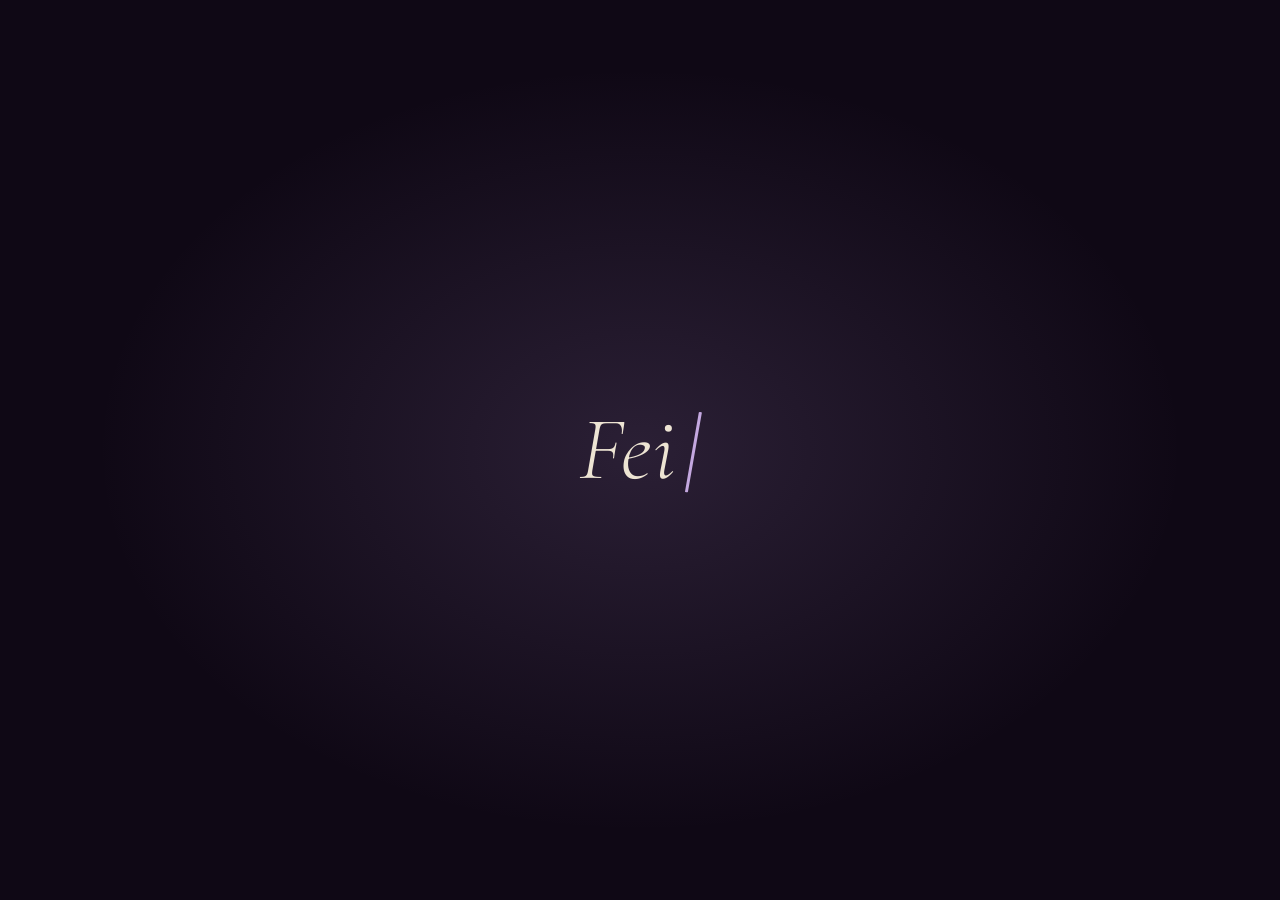
==== commit e2980dea: "Fix: texto intro compacto, nav uniforme com Creditos, Play autoplay Co-Authored-By: Claude Sonnet 4." ====
--- a/index.html
+++ b/index.html
@@ -45,7 +45,7 @@
   <!-- ETAPA 3 — As três portas -->
   <section id="etapa-3" class="etapa etapa--3" aria-label="As portas">
 
-    <!-- Nav topo: voltar + créditos -->
+    <!-- Nav topo: voltar + links -->
     <nav class="nav-portas-topo" id="nav-portas-topo" aria-label="Navegação">
       <button class="btn-voltar-intro" id="btn-voltar-intro" type="button" aria-label="Voltar para o começo">
         <svg viewBox="0 0 24 24" aria-hidden="true">
@@ -53,7 +53,11 @@
         </svg>
         <span>Feliz aniversário</span>
       </button>
-      <a href="creditos.html" class="nav-creditos-link">Créditos</a>
+      <div class="nav-portas-links">
+        <a href="index.html" class="nav-topo__link">Home</a>
+        <a href="index.html#portas" class="nav-topo__link">Portas</a>
+        <a href="creditos.html" class="nav-topo__link">Créditos</a>
+      </div>
     </nav>
 
     <div class="etapa__conteudo etapa__conteudo--portas">
--- a/css/menu.css
+++ b/css/menu.css
@@ -92,8 +92,9 @@
 .etapa--2 {
   background: radial-gradient(ellipse at top, rgba(168,137,198,0.1), transparent 60%),
               var(--roxo-noite);
-  align-items: flex-start;
-  padding-top: 12vh;
+  align-items: center;
+  justify-content: center;
+  padding-top: 0;
 }
 
 .etapa__olho {
@@ -101,25 +102,24 @@
   font-size: var(--tamanho-pequeno);
   letter-spacing: 0.5em;
   color: var(--roxo-claro);
-  margin-bottom: 3rem;
+  margin-bottom: 1.5rem;
   font-weight: 400;
 }
 
 .introducao {
   font-family: var(--fonte-serif);
-  font-size: clamp(1.15rem, 2vw, 1.4rem);
-  line-height: 1.9;
-  color: var(--creme);
-  max-width: 38rem;
-  margin: 0 auto 3.5rem;
+  font-size: clamp(0.95rem, 1.5vw, 1.15rem);
+  line-height: 1.65;
+  color: var(--creme);
+  max-width: 32rem;
+  margin: 0 auto 2rem;
   text-align: left;
-  min-height: 8em;
   font-weight: 300;
   font-style: italic;
   opacity: 0.92;
 }
 
-.introducao p { margin-bottom: 1em; }
+.introducao p { margin-bottom: 0.55em; }
 .introducao p:last-child { margin-bottom: 0; }
 
 .introducao p.digitando::after {
@@ -317,7 +317,13 @@
   height: 14px;
 }
 
-.nav-creditos-link {
+.nav-portas-links {
+  display: flex;
+  align-items: center;
+  gap: 2rem;
+}
+
+.nav-topo__link {
   font-family: var(--fonte-sans);
   font-size: 0.72rem;
   letter-spacing: 0.35em;
@@ -327,7 +333,7 @@
   transition: color 0.25s ease;
 }
 
-.nav-creditos-link:hover {
+.nav-topo__link:hover {
   color: var(--creme);
 }
 
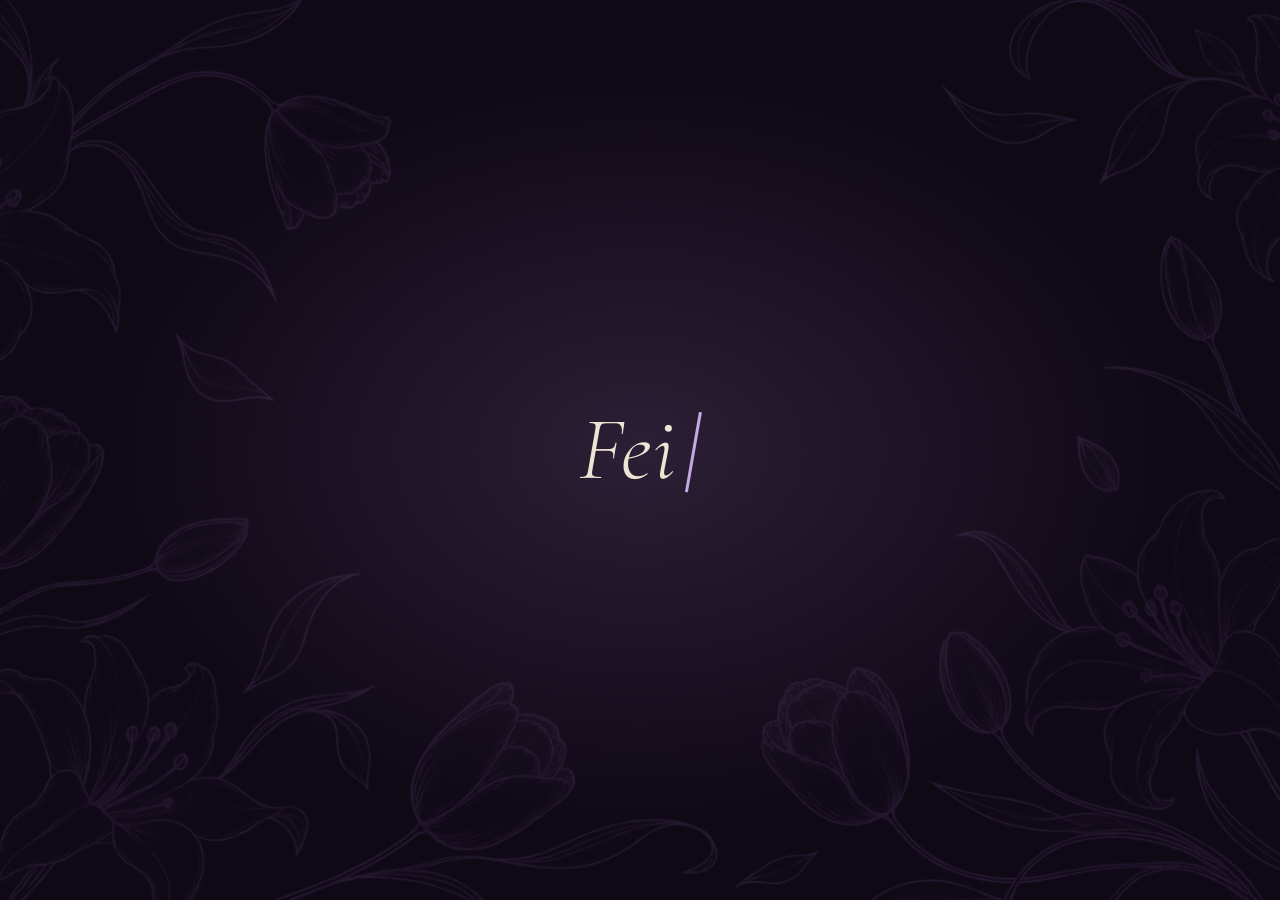
==== commit 73990f06: "feat: video intro via YouTube iframe Troca <video> local pelo YouTube Player API (iXkvIKq--EY). Remo" ====
--- a/index.html
+++ b/index.html
@@ -133,13 +133,60 @@
             </div>
           </a>
         </div>
+
+        <!-- Adrielly -->
+        <div class="porta-item porta-item--adrielly">
+          <a href="amigos/adrielly/index.html" class="porta-link" aria-label="Entrar no mundo de Adrielly">
+            <div class="porta-visual">
+              <img class="porta-foto" src="assets/images/adrielly.png" alt="" aria-hidden="true" />
+              <svg class="porta-svg" viewBox="0 0 160 240" fill="none" xmlns="http://www.w3.org/2000/svg" aria-hidden="true">
+                <rect x="1" y="1" width="158" height="238" rx="1" stroke="rgba(196,144,184,0.35)" stroke-width="1.5"/>
+                <path d="M16,65 Q16,14 80,14 Q144,14 144,65 L144,228 L16,228 Z" fill="rgba(15,8,21,0.85)" stroke="rgba(196,144,184,0.22)" stroke-width="1"/>
+                <path d="M27,68 Q27,27 80,27 Q133,27 133,68" stroke="rgba(196,144,184,0.15)" stroke-width="1" fill="none"/>
+                <rect x="27" y="74" width="106" height="60" rx="1" stroke="rgba(196,144,184,0.18)" stroke-width="1"/>
+                <rect x="27" y="147" width="106" height="70" rx="1" stroke="rgba(196,144,184,0.18)" stroke-width="1"/>
+                <circle cx="126" cy="184" r="6" fill="rgba(196,144,184,0.55)" stroke="rgba(221,184,208,0.3)" stroke-width="1"/>
+                <rect x="125" y="190" width="2" height="8" rx="1" fill="rgba(196,144,184,0.4)"/>
+              </svg>
+              <div class="porta-entrar" aria-hidden="true">Entrar</div>
+            </div>
+            <div class="porta-info">
+              <span class="porta-numero">04</span>
+              <span class="porta-nome">Adrielly</span>
+            </div>
+          </a>
+        </div>
+
+        <!-- Papai -->
+        <div class="porta-item porta-item--papai">
+          <a href="amigos/papai/index.html" class="porta-link" aria-label="Entrar no mundo de Papai">
+            <div class="porta-visual">
+              <img class="porta-foto" src="assets/images/papai.png" alt="" aria-hidden="true" />
+              <svg class="porta-svg" viewBox="0 0 160 240" fill="none" xmlns="http://www.w3.org/2000/svg" aria-hidden="true">
+                <rect x="1" y="1" width="158" height="238" rx="1" stroke="rgba(200,176,104,0.35)" stroke-width="1.5"/>
+                <path d="M16,65 Q16,14 80,14 Q144,14 144,65 L144,228 L16,228 Z" fill="rgba(15,8,21,0.85)" stroke="rgba(200,176,104,0.22)" stroke-width="1"/>
+                <path d="M27,68 Q27,27 80,27 Q133,27 133,68" stroke="rgba(200,176,104,0.15)" stroke-width="1" fill="none"/>
+                <rect x="27" y="74" width="106" height="60" rx="1" stroke="rgba(200,176,104,0.18)" stroke-width="1"/>
+                <rect x="27" y="147" width="106" height="70" rx="1" stroke="rgba(200,176,104,0.18)" stroke-width="1"/>
+                <circle cx="126" cy="184" r="6" fill="rgba(200,176,104,0.55)" stroke="rgba(224,200,136,0.3)" stroke-width="1"/>
+                <rect x="125" y="190" width="2" height="8" rx="1" fill="rgba(200,176,104,0.4)"/>
+              </svg>
+              <div class="porta-entrar" aria-hidden="true">Entrar</div>
+            </div>
+            <div class="porta-info">
+              <span class="porta-numero">05</span>
+              <span class="porta-nome">Papai</span>
+            </div>
+          </a>
+        </div>
       </nav>
     </div>
   </section>
 
   <!-- Video intro fullscreen -->
   <div id="video-intro-overlay" class="video-intro-overlay" aria-hidden="true">
-    <video id="video-intro" src="assets/videos/intro.mp4" playsinline preload="metadata"></video>
+    <div id="video-intro-yt"></div>
+    <script src="https://www.youtube.com/iframe_api"></script>
     <button id="btn-fechar-video" type="button" aria-label="Fechar vídeo e continuar">
       <svg viewBox="0 0 24 24" aria-hidden="true">
         <path d="M19 6.41L17.59 5 12 10.59 6.41 5 5 6.41 10.59 12 5 17.59 6.41 19 12 13.41 17.59 19 19 17.59 13.41 12z" fill="currentColor"/>
--- a/css/style.css
+++ b/css/style.css
@@ -85,6 +85,27 @@
   color: var(--creme);
 }
 
+/* ============================================================
+   OVERLAY FLORAL — fundo decorativo em todas as páginas
+   filter e mix-blend-mode ficam em elementos separados para
+   evitar que o filter crie isolamento e quebre o blend.
+   ============================================================ */
+.flores-bg {
+  position: fixed;
+  inset: 0;
+  z-index: 6;
+  mix-blend-mode: screen;
+  opacity: 0.5;
+  pointer-events: none;
+}
+.flores-bg::after {
+  content: '';
+  position: absolute;
+  inset: 0;
+  background: url('../assets/images/background.png') center / cover no-repeat;
+  filter: invert(1) hue-rotate(185deg) brightness(0.38) saturate(1.2);
+}
+
 /* Textura sutil de papel em todo o corpo (não é barulhenta) */
 body {
   background-image:
--- a/css/menu.css
+++ b/css/menu.css
@@ -49,6 +49,13 @@
 .etapa--saindo {
   opacity: 0;
   transform: translateY(-24px);
+}
+
+/* Fade simples sem translação — usado ao abrir o vídeo */
+.etapa--fade-saindo {
+  opacity: 0;
+  transition: opacity 0.75s ease !important;
+  transform: none;
 }
 
 .etapa__conteudo {
@@ -201,7 +208,7 @@
   justify-content: center;
   opacity: 0;
   pointer-events: none;
-  transition: opacity 0.6s ease;
+  transition: opacity 1.4s ease;
 }
 
 .video-intro-overlay.ativo {
@@ -209,10 +216,13 @@
   pointer-events: auto;
 }
 
-.video-intro-overlay video {
+.video-intro-overlay #video-intro-yt,
+.video-intro-overlay #video-intro-yt iframe {
+  position: absolute;
+  inset: 0;
   width: 100%;
   height: 100%;
-  object-fit: contain;
+  border: none;
 }
 
 #btn-fechar-video {
@@ -338,26 +348,46 @@
 }
 
 /* ============================================================
-   GRADE DE PORTAS
+   GRADE DE PORTAS — 5 itens: 3 em cima, 2 centralizadas embaixo
    ============================================================ */
 .portas-grade {
   list-style: none;
   display: grid;
-  grid-template-columns: repeat(3, 1fr);
+  grid-template-columns: repeat(6, 1fr);
   gap: 2rem;
   margin-top: 3rem;
 }
 
+/* Cada porta ocupa 2 colunas → 3 por linha na primeira fileira */
+.porta-item {
+  grid-column: span 2;
+}
+
+/* Quarta e quinta porta: centralizadas na segunda fileira */
+.porta-item:nth-child(4) { grid-column: 2 / 4; }
+.porta-item:nth-child(5) { grid-column: 4 / 6; }
+
 @media (max-width: 700px) {
   .portas-grade {
-    grid-template-columns: 1fr;
-    gap: 1.5rem;
+    grid-template-columns: 1fr 1fr;
+    gap: 1.25rem;
+  }
+  .porta-item,
+  .porta-item:nth-child(4),
+  .porta-item:nth-child(5) {
+    grid-column: span 1;
+  }
+  /* Quinta porta centralizada se ficar sozinha na linha */
+  .porta-item:nth-child(5):last-child {
+    grid-column: 1 / 3;
+    max-width: 55%;
+    margin: 0 auto;
+    width: 100%;
   }
 }
 
 @media (min-width: 700px) and (max-width: 960px) {
   .portas-grade {
-    grid-template-columns: repeat(3, 1fr);
     gap: 1.25rem;
   }
 }
@@ -395,6 +425,8 @@
 .porta-item--mexicana .porta-visual { box-shadow: 0 0 0 1px rgba(168,137,198,0.25); }
 .porta-item--pablo    .porta-visual { box-shadow: 0 0 0 1px rgba(122,95,168,0.25); }
 .porta-item--purple   .porta-visual { box-shadow: 0 0 0 1px rgba(176,156,208,0.25); }
+.porta-item--adrielly .porta-visual { box-shadow: 0 0 0 1px rgba(196,144,184,0.25); }
+.porta-item--papai    .porta-visual { box-shadow: 0 0 0 1px rgba(200,176,104,0.25); }
 
 .porta-link:hover .porta-visual {
   transform: translateY(-8px);
@@ -414,6 +446,16 @@
   box-shadow: 0 30px 60px -20px rgba(0,0,0,0.6),
               0 0 60px -10px rgba(176,156,208,0.35),
               0 0 0 1px rgba(176,156,208,0.5);
+}
+.porta-item--adrielly .porta-link:hover .porta-visual {
+  box-shadow: 0 30px 60px -20px rgba(0,0,0,0.6),
+              0 0 60px -10px rgba(196,144,184,0.35),
+              0 0 0 1px rgba(196,144,184,0.5);
+}
+.porta-item--papai .porta-link:hover .porta-visual {
+  box-shadow: 0 30px 60px -20px rgba(0,0,0,0.6),
+              0 0 60px -10px rgba(200,176,104,0.35),
+              0 0 0 1px rgba(200,176,104,0.5);
 }
 
 /* Foto da pessoa: fundo, revelada no hover */
@@ -489,6 +531,8 @@
 .porta-item--mexicana .porta-link:hover .porta-info { border-color: rgba(168,137,198,0.4); }
 .porta-item--pablo    .porta-link:hover .porta-info { border-color: rgba(122,95,168,0.4); }
 .porta-item--purple   .porta-link:hover .porta-info { border-color: rgba(176,156,208,0.4); }
+.porta-item--adrielly .porta-link:hover .porta-info { border-color: rgba(196,144,184,0.4); }
+.porta-item--papai    .porta-link:hover .porta-info { border-color: rgba(200,176,104,0.4); }
 
 .porta-numero {
   font-family: var(--fonte-sans);
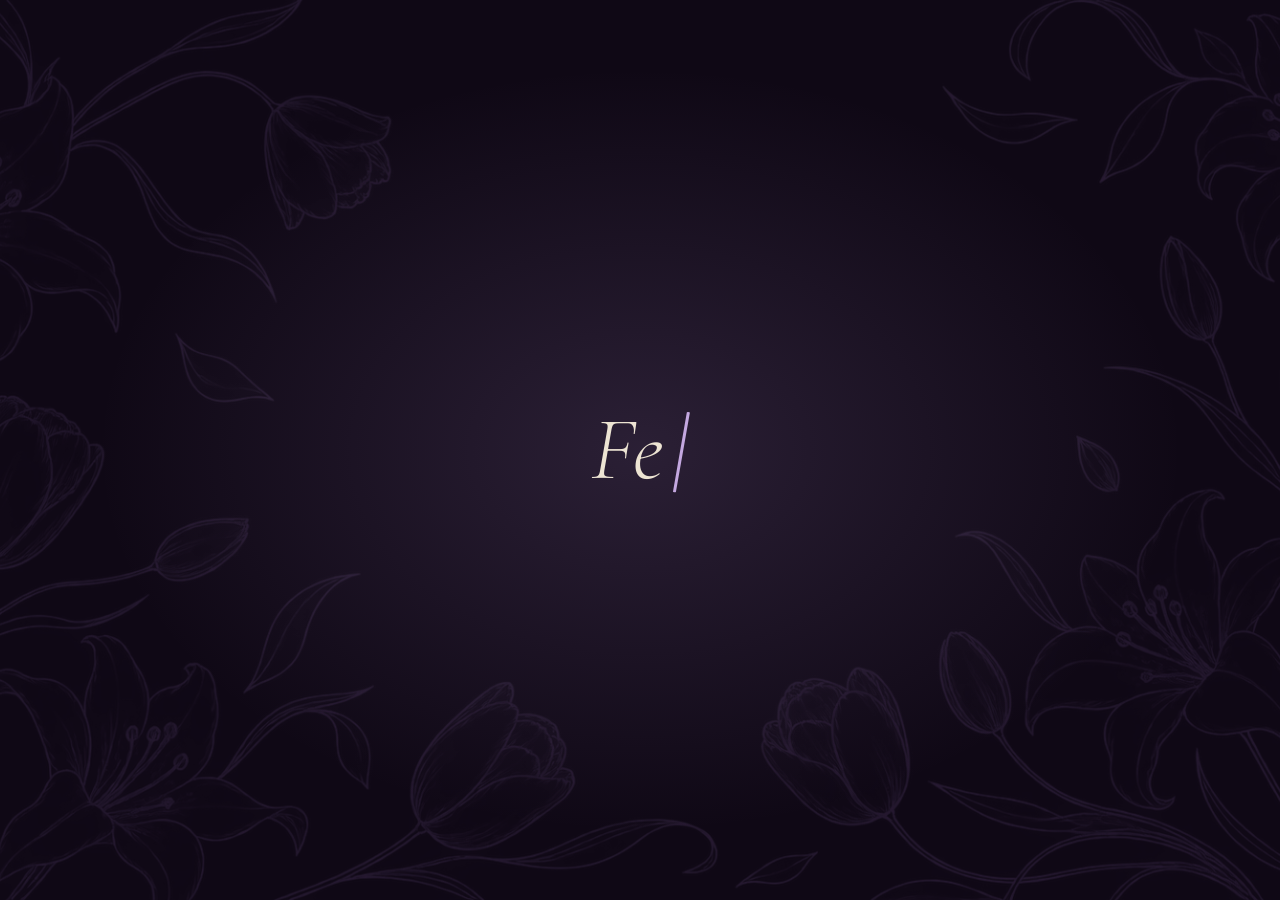
==== commit 3cb2fc2c: "fix: inicializa YouTube player antes da API carregar onYouTubeIframeAPIReady definido em script inli" ====
--- a/index.html
+++ b/index.html
@@ -186,6 +186,22 @@
   <!-- Video intro fullscreen -->
   <div id="video-intro-overlay" class="video-intro-overlay" aria-hidden="true">
     <div id="video-intro-yt"></div>
+    <script>
+      window.onYouTubeIframeAPIReady = function () {
+        window.ytPlayer = new YT.Player('video-intro-yt', {
+          videoId: 'iXkvIKq--EY',
+          playerVars: { autoplay: 0, controls: 0, rel: 0, modestbranding: 1, playsinline: 1, iv_load_policy: 3 },
+          events: {
+            onStateChange: function (e) {
+              if (e.data === YT.PlayerState.ENDED && window._ytFechar) window._ytFechar();
+            },
+            onError: function () {
+              if (window._ytFechar) window._ytFechar();
+            }
+          }
+        });
+      };
+    </script>
     <script src="https://www.youtube.com/iframe_api"></script>
     <button id="btn-fechar-video" type="button" aria-label="Fechar vídeo e continuar">
       <svg viewBox="0 0 24 24" aria-hidden="true">
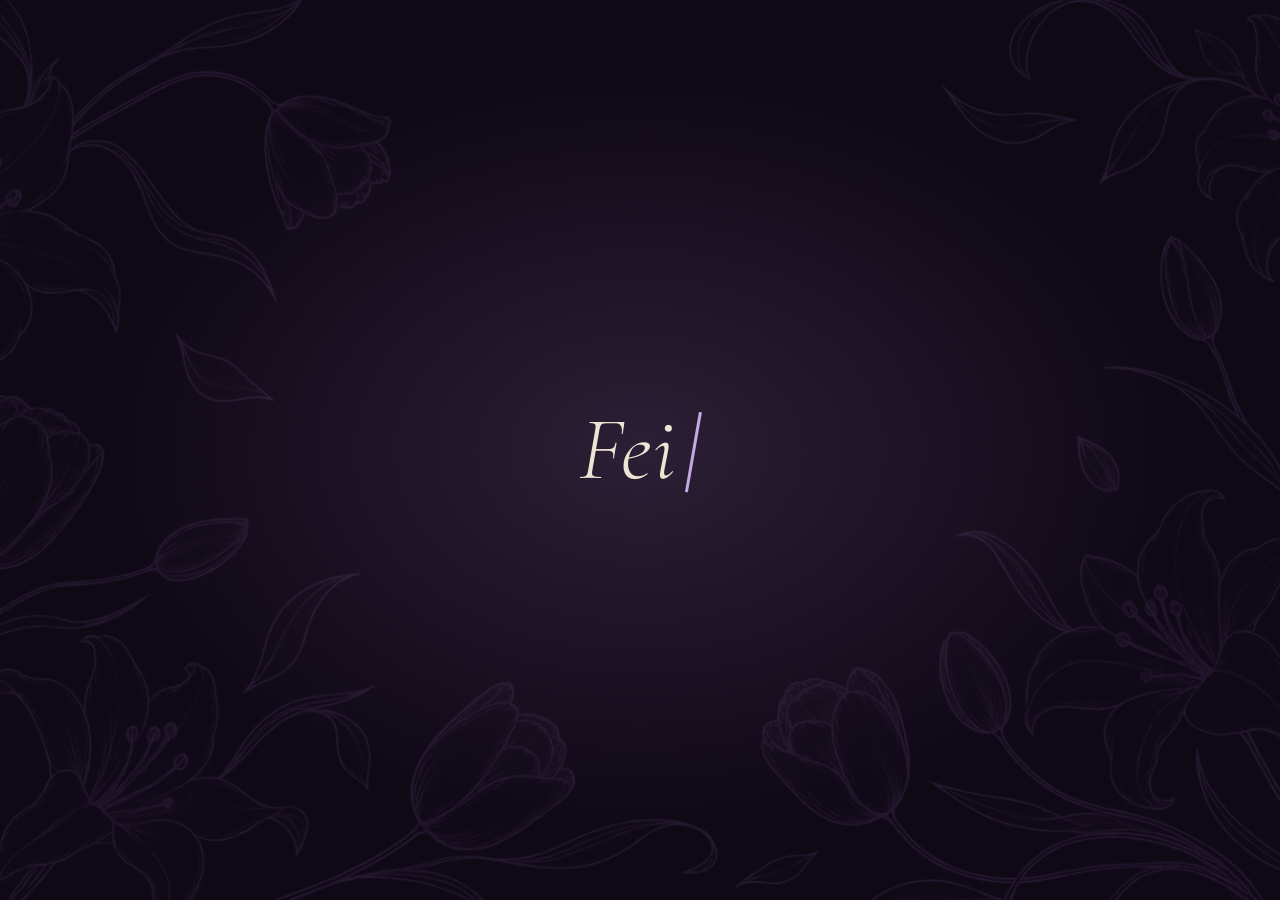
==== commit 86b79060: "fix: cria iframe YouTube no clique, eliminando dependencia de API Autoplay garantido por ser criado " ====
--- a/index.html
+++ b/index.html
@@ -186,23 +186,6 @@
   <!-- Video intro fullscreen -->
   <div id="video-intro-overlay" class="video-intro-overlay" aria-hidden="true">
     <div id="video-intro-yt"></div>
-    <script>
-      window.onYouTubeIframeAPIReady = function () {
-        window.ytPlayer = new YT.Player('video-intro-yt', {
-          videoId: 'iXkvIKq--EY',
-          playerVars: { autoplay: 0, controls: 0, rel: 0, modestbranding: 1, playsinline: 1, iv_load_policy: 3 },
-          events: {
-            onStateChange: function (e) {
-              if (e.data === YT.PlayerState.ENDED && window._ytFechar) window._ytFechar();
-            },
-            onError: function () {
-              if (window._ytFechar) window._ytFechar();
-            }
-          }
-        });
-      };
-    </script>
-    <script src="https://www.youtube.com/iframe_api"></script>
     <button id="btn-fechar-video" type="button" aria-label="Fechar vídeo e continuar">
       <svg viewBox="0 0 24 24" aria-hidden="true">
         <path d="M19 6.41L17.59 5 12 10.59 6.41 5 5 6.41 10.59 12 5 17.59 6.41 19 12 13.41 17.59 19 19 17.59 13.41 12z" fill="currentColor"/>
